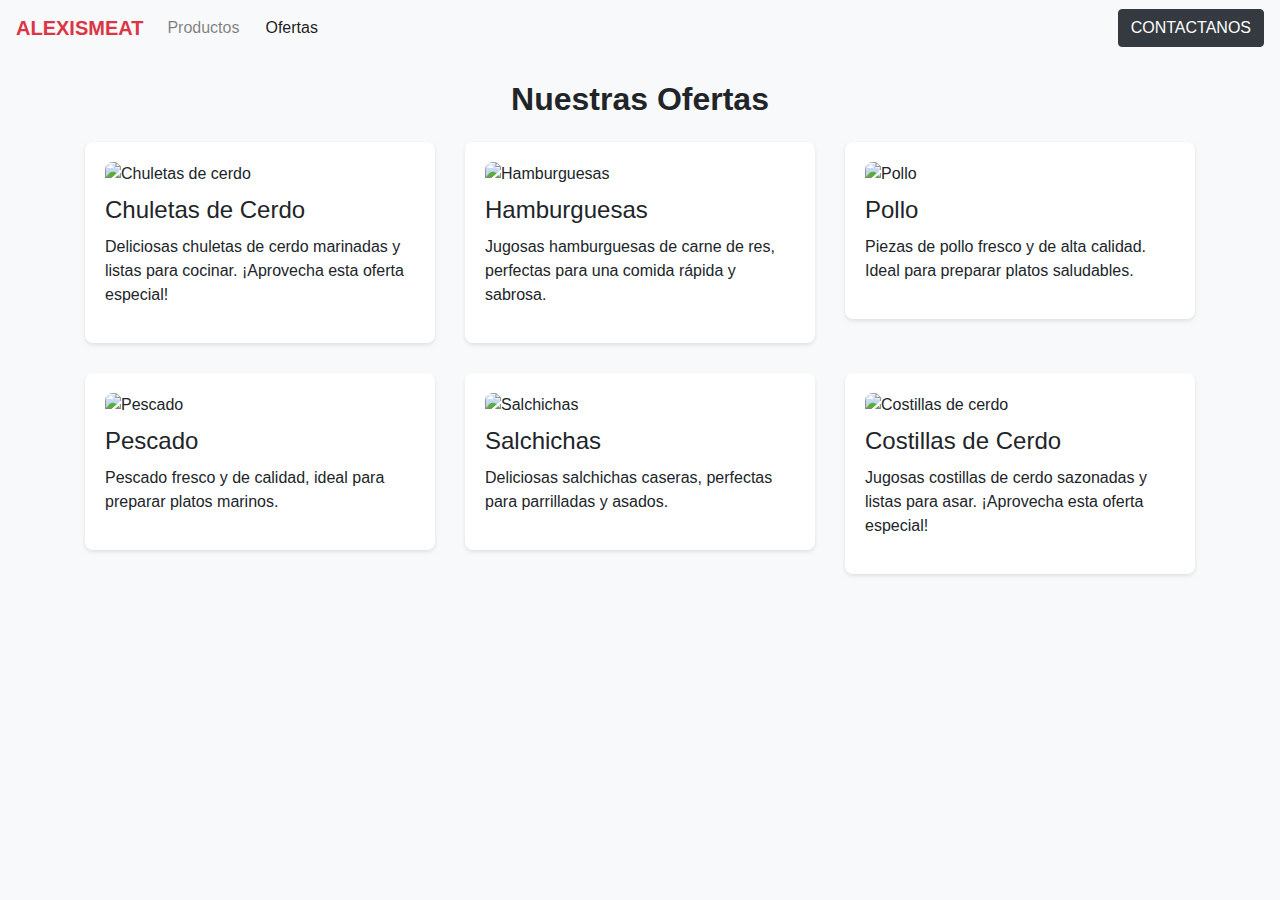
==== ofertas.html @ c10b19f2 "Initial Commit" ====
<!DOCTYPE html>
<html>
<head>
  <title>Mi negocio de carnes - Ofertas</title>
  <meta name="viewport" content="width=device-width, initial-scale=1">
  <link rel="stylesheet" href="https://maxcdn.bootstrapcdn.com/bootstrap/4.0.0/css/bootstrap.min.css">
  <style>
    /* Estilos personalizados */
    body {
      background-color: #f8f9fa;
    }

    .navbar-brand {
      font-weight: bold;
      color: #dc3545 !important;
    }

    .navbar-nav .nav-item {
      margin-right: 10px;
    }

    .navbar-nav .nav-item:last-child {
      margin-right: 0;
    }

    .navbar .btn-contact {
      background-color: #dc3545;
      color: white;
      border: none;
      border-radius: 4px;
      padding: 6px 10px;
    }

    .navbar .btn-contact:hover {
      background-color: #c82333;
    }

    .section-title {
      font-size: 2rem;
      font-weight: bold;
      margin-bottom: 30px;
    }

    .offer-card {
      background-color: #ffffff;
      border-radius: 8px;
      box-shadow: 0 2px 4px rgba(0, 0, 0, 0.1);
      padding: 20px;
      margin-bottom: 30px;
    }

    .offer-card img {
      max-width: 100%;
      border-radius: 8px;
      margin-bottom: 10px;
    }

    .offer-card h4 {
      font-size: 1.5rem;
      margin-bottom: 10px;
    }
  </style>
</head>
<body>
  
  <!-- Barra de navegación -->
  <nav class="navbar navbar-expand-lg navbar-light bg-light">
    <a class="navbar-brand" href="index.html">ALEXISMEAT</a>
    <button class="navbar-toggler" type="button" data-toggle="collapse" data-target="#navbarNav" aria-controls="navbarNav" aria-expanded="false" aria-label="Toggle navigation">
      <span class="navbar-toggler-icon"></span>
    </button>
    <div class="collapse navbar-collapse" id="navbarNav">
      <ul class="navbar-nav mr-auto">
        
        <li class="nav-item">
          <a class="nav-link" href="productos.html">Productos</a>
        </li>
        <li class="nav-item active">
          <a class="nav-link" href="ofertas.html">Ofertas</a>
        </li>
      </ul>
      <a class="btn btn-dark" href="https://api.whatsapp.com/send?phone=TU_NUMERO_DE_TELEFONO" target="_blank">CONTACTANOS</a>
    </div>
  </nav>

  <!-- Sección de ofertas -->
  <!-- Sección de ofertas -->
<section id="ofertas" class="container mt-4">
    <h2 class="section-title text-center mb-4">Nuestras Ofertas</h2>
    <div class="row">
      <div class="col-md-4">
        <div class="offer-card">
          <img src="chuletas.jpg" alt="Chuletas de cerdo" class="img-fluid">
          <h4>Chuletas de Cerdo</h4>
          <p>Deliciosas chuletas de cerdo marinadas y listas para cocinar. ¡Aprovecha esta oferta especial!</p>
        </div>
      </div>
      <div class="col-md-4">
        <div class="offer-card">
          <img src="hamburguesas.jpg" alt="Hamburguesas" class="img-fluid">
          <h4>Hamburguesas</h4>
          <p>Jugosas hamburguesas de carne de res, perfectas para una comida rápida y sabrosa.</p>
        </div>
      </div>
      <div class="col-md-4">
        <div class="offer-card">
          <img src="pollo.jpg" alt="Pollo" class="img-fluid">
          <h4>Pollo</h4>
          <p>Piezas de pollo fresco y de alta calidad. Ideal para preparar platos saludables.</p>
        </div>
      </div>
      <!-- Agrega más ofertas aquí siguiendo el mismo formato -->
      <div class="col-md-4">
       <div class="offer-card">
          <img src="pescado.jpg" alt="Pescado" class="img-fluid">
          <h4>Pescado</h4>
          <p>Pescado fresco y de calidad, ideal para preparar platos marinos.</p>
        </div>
      </div>
      <div class="col-md-4">
        <div class="offer-card">
          <img src="salchichas.jpg" alt="Salchichas" class="img-fluid">
          <h4>Salchichas</h4>
          <p>Deliciosas salchichas caseras, perfectas para parrilladas y asados.</p>
        </div>
      </div>
      <div class="col-md-4">
        <div class="offer-card">
          <img src="costillas.jpg" alt="Costillas de cerdo" class="img-fluid">
          <h4>Costillas de Cerdo</h4>
          <p>Jugosas costillas de cerdo sazonadas y listas para asar. ¡Aprovecha esta oferta especial!</p>
        </div>
      </div>
    </div>
  </section>

  <script src="https://code.jquery.com/jquery-3.2.1.slim.min.js"></script>
  <script src="https://cdnjs.cloudflare.com/ajax/libs/popper.js/1.12.9/umd/popper.min.js"></script>
  <script src="https://maxcdn.bootstrapcdn.com/bootstrap/4.0.0/js/bootstrap.min.js"></script>
</body
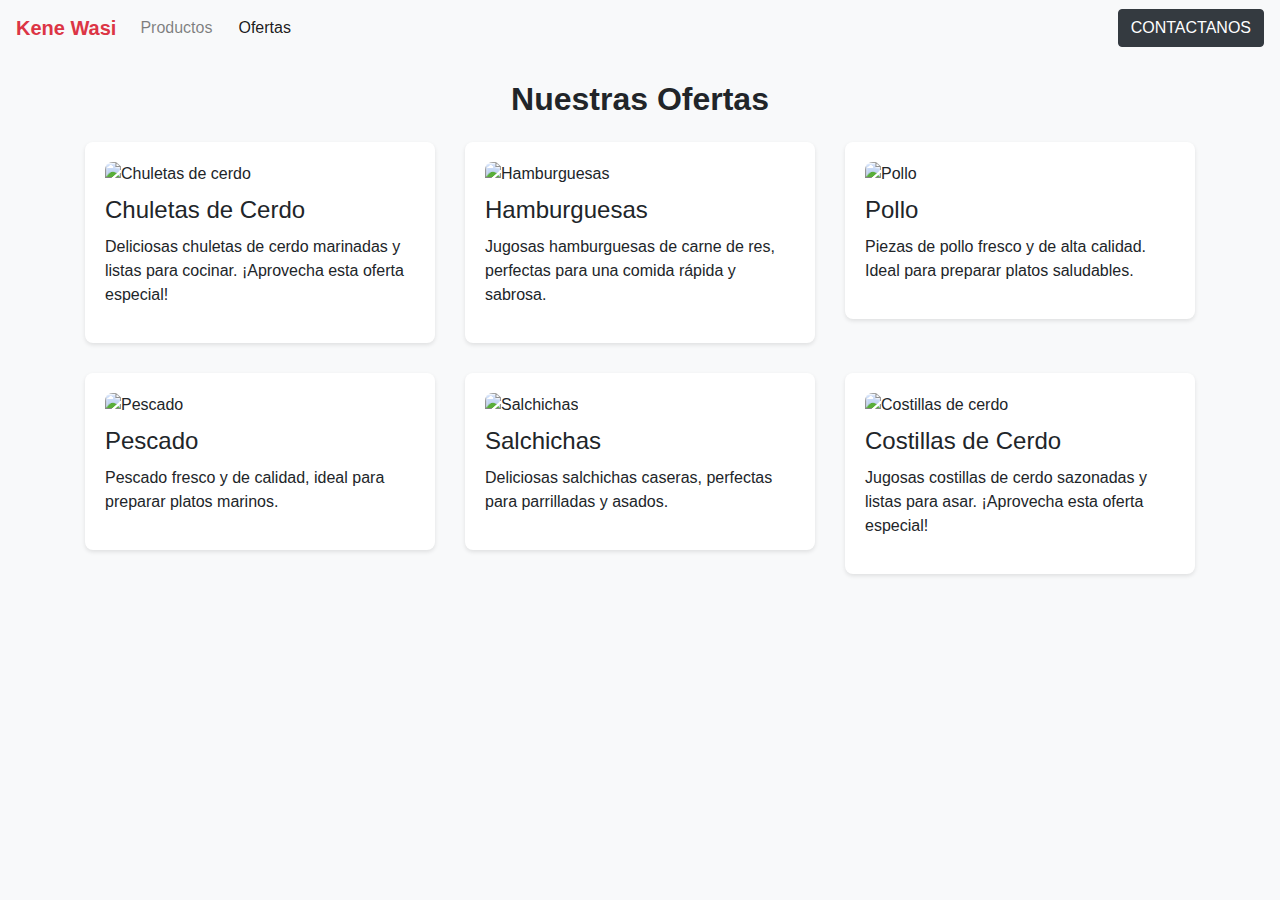
==== commit 45da091d: "Add files via upload" ====
--- a/ofertas.html
+++ b/ofertas.html
@@ -1,7 +1,7 @@
 <!DOCTYPE html>
 <html>
 <head>
-  <title>Mi negocio de carnes - Ofertas</title>
+  <title>Kene Wasi - Ofertas</title>
   <meta name="viewport" content="width=device-width, initial-scale=1">
   <link rel="stylesheet" href="https://maxcdn.bootstrapcdn.com/bootstrap/4.0.0/css/bootstrap.min.css">
   <style>
@@ -65,7 +65,7 @@
   
   <!-- Barra de navegación -->
   <nav class="navbar navbar-expand-lg navbar-light bg-light">
-    <a class="navbar-brand" href="index.html">ALEXISMEAT</a>
+    <a class="navbar-brand" href="index.html">Kene Wasi</a>
     <button class="navbar-toggler" type="button" data-toggle="collapse" data-target="#navbarNav" aria-controls="navbarNav" aria-expanded="false" aria-label="Toggle navigation">
       <span class="navbar-toggler-icon"></span>
     </button>
